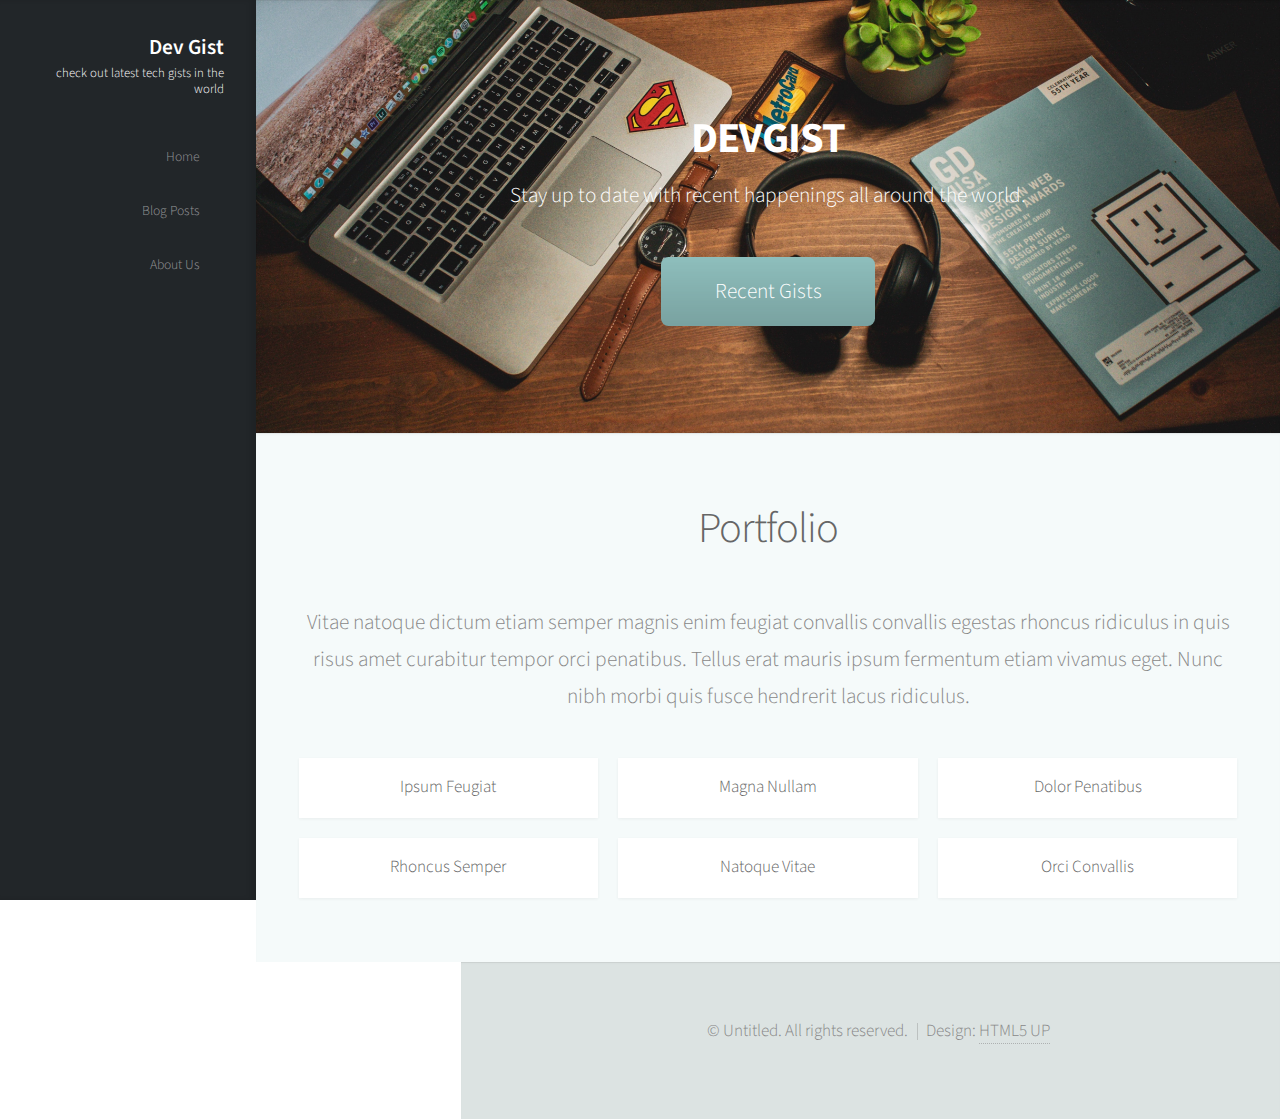
==== index.html @ a00fcd9b "images added" ====
<!DOCTYPE HTML>
<html>
	<head>
		<title>Prologue by HTML5 UP</title>
		<meta charset="utf-8" />
		<meta name="viewport" content="width=device-width, initial-scale=1, user-scalable=no" />
		<link rel="stylesheet" href="assets/css/main.css" />
	</head>
	<body class="is-preload">

		<!-- Header -->
			<div id="header">

				<div class="top">

					<!-- Logo -->
						<div id="logo">
							<!-- <span class="image avatar48"><img src="images/avatar.jpg" alt="" /></span> -->
							<h1 id="title">Dev Gist</h1>
							<p id="smallText">check out latest tech gists in the world</p>
						</div>

					<!-- Nav -->
						<nav id="nav">
							<ul>
								<li><a href="#top" id="top-link"><span class="icon solid fa-home">Home</span></a></li>
								<li><a href="#portfolio" id="portfolio-link"><span class="icon solid fa-envelope">Blog Posts</span></a></li>
								<li><a href="#footer" id="about-link"><span class="icon solid fa-user">About Us</span></a></li>
							</ul>
						</nav>

				</div>

				<div class="bottom">

					<!-- Social Icons -->
						<ul class="icons">
							<li><a href="#" class="icon brands fa-twitter"><span class="label">Twitter</span></a></li>
							<li><a href="#" class="icon brands fa-facebook-f"><span class="label">Facebook</span></a></li>
							<li><a href="#" class="icon brands fa-github"><span class="label">Github</span></a></li>
							<li><a href="#" class="icon brands fa-dribbble"><span class="label">Dribbble</span></a></li>
							<li><a href="#" class="icon solid fa-envelope"><span class="label">Email</span></a></li>
						</ul>

				</div>

			</div>
 
		<!-- Main -->
			<div id="main">

				<!-- Intro -->
					<section id="top" class="one dark cover">
						<div class="container">

							<header>
								<h2 class="alt"><strong>DEVGIST</strong></h2>
								<p>Stay up to date with recent happenings all around the world.</p>
							</header>

							<footer>
								<a href="#portfolio" class="button scrolly">Recent Gists</a>
							</footer>

						</div>
					</section>

				<!-- Portfolio -->
					<section id="portfolio" class="two">
						<div class="container">

							<header>
								<h2>Portfolio</h2>
							</header>

							<p>Vitae natoque dictum etiam semper magnis enim feugiat convallis convallis
							egestas rhoncus ridiculus in quis risus amet curabitur tempor orci penatibus.
							Tellus erat mauris ipsum fermentum etiam vivamus eget. Nunc nibh morbi quis
							fusce hendrerit lacus ridiculus.</p>

							<div class="row">
								<div class="col-4 col-12-mobile">
									<article class="item">
										<a href="#" class="image fit"><img src="images/pic02.jpg" alt="" /></a>
										<header>
											<h3>Ipsum Feugiat</h3>
										</header>
									</article>
									<article class="item">
										<a href="#" class="image fit"><img src="images/pic03.jpg" alt="" /></a>
										<header>
											<h3>Rhoncus Semper</h3>
										</header>
									</article>
								</div>
								<div class="col-4 col-12-mobile">
									<article class="item">
										<a href="#" class="image fit"><img src="images/pic04.jpg" alt="" /></a>
										<header>
											<h3>Magna Nullam</h3>
										</header>
									</article>
									<article class="item">
										<a href="#" class="image fit"><img src="images/pic05.jpg" alt="" /></a>
										<header>
											<h3>Natoque Vitae</h3>
										</header>
									</article>
								</div>
								<div class="col-4 col-12-mobile">
									<article class="item">
										<a href="#" class="image fit"><img src="images/pic06.jpg" alt="" /></a>
										<header>
											<h3>Dolor Penatibus</h3>
										</header>
									</article>
									<article class="item">
										<a href="#" class="image fit"><img src="images/pic07.jpg" alt="" /></a>
										<header>
											<h3>Orci Convallis</h3>
										</header>
									</article>
								</div>
							</div>

						</div>
					</section>

		<!-- Footer -->
			<div id="footer">

				<!-- Copyright -->
					<ul class="copyright">
						<li>&copy; Untitled. All rights reserved.</li><li>Design: <a href="http://html5up.net">HTML5 UP</a></li>
					</ul>

			</div>

		<!-- Scripts -->
			<script src="assets/js/jquery.min.js"></script>
			<script src="assets/js/jquery.scrolly.min.js"></script>
			<script src="assets/js/jquery.scrollex.min.js"></script>
			<script src="assets/js/browser.min.js"></script>
			<script src="assets/js/breakpoints.min.js"></script>
			<script src="assets/js/util.js"></script>
			<script src="assets/js/main.js"></script>

	</body>
</html>
---- assets/css/main.css ----
@import url("fontawesome-all.min.css");
@import url("https://fonts.googleapis.com/css?family=Source+Sans+Pro:300,300italic,400,600");

/*
	Prologue by HTML5 UP
	html5up.net | @ajlkn
	Free for personal and commercial use under the CCA 3.0 license (html5up.net/license)
*/

html, body, div, span, applet, object,
iframe, h1, h2, h3, h4, h5, h6, p, blockquote,
pre, a, abbr, acronym, address, big, cite,
code, del, dfn, em, img, ins, kbd, q, s, samp,
small, strike, strong, sub, sup, tt, var, b,
u, i, center, dl, dt, dd, ol, ul, li, fieldset,
form, label, legend, table, caption, tbody,
tfoot, thead, tr, th, td, article, aside,
canvas, details, embed, figure, figcaption,
footer, header, hgroup, menu, nav, output, ruby,
section, summary, time, mark, audio, video {
	margin: 0;
	padding: 0;
	border: 0;
	font-size: 100%;
	font: inherit;
	vertical-align: baseline;}

article, aside, details, figcaption, figure,
footer, header, hgroup, menu, nav, section {
	display: block;}

body {
	line-height: 1;
}

ol, ul {
	list-style: none;
}

blockquote, q {
	quotes: none;
}

	blockquote:before, blockquote:after, q:before, q:after {
		content: '';
		content: none;
	}

table {
	border-collapse: collapse;
	border-spacing: 0;
}

body {
	-webkit-text-size-adjust: none;
}

mark {
	background-color: transparent;
	color: inherit;
}

input::-moz-focus-inner {
	border: 0;
	padding: 0;
}

input, select, textarea {
	-moz-appearance: none;
	-webkit-appearance: none;
	-ms-appearance: none;
	appearance: none;
}

/* Basic */

	html {
		box-sizing: border-box;
	}

	*, *:before, *:after {
		box-sizing: inherit;
	}

	body {
		background: #fff;
		font-family: 'Source Sans Pro', sans-serif;
		font-size: 19pt;
		font-weight: 300;
		line-height: 1.75em;
		color: #888;
	}

		body.is-preload *, body.is-preload *:before, body.is-preload *:after {
			-moz-animation: none !important;
			-webkit-animation: none !important;
			-ms-animation: none !important;
			animation: none !important;
			-moz-transition: none !important;
			-webkit-transition: none !important;
			-ms-transition: none !important;
			transition: none !important;
		}

	input, textarea, select {
		font-family: 'Source Sans Pro', sans-serif;
		font-size: 19pt;
		font-weight: 300;
		line-height: 1.75em;
		color: #888;
	}

	h1, h2, h3, h4, h5, h6 {
		font-weight: 300;
		color: #666;
		line-height: 1.5em;
	}

	h1 a, h2 a, h3 a, h4 a, h5 a, h6 a {
		color: inherit;
		text-decoration: none;
	}

		h1 a strong, h2 a strong, h3 a strong, h4 a strong, h5 a strong, h6 a strong {
			color: #333;
		}

	h2 {
		font-size: 2em;
		letter-spacing: -1px;
	}

		h2.alt {
			color: #888;
		}

			h2.alt strong {
				color: #666;
				font-weight: bold;
			}

	h3 {
		font-size: 1.5em;
	}

	header {
		margin: 0 0 2em 0;
	}

		header > p {
			margin: 0.3em 0 0 0;
			color: #fff;
		}

	footer {
		margin: 2em 0 0 0;
	}

	strong, b {
		font-weight: 300;
		color: #666;
	}

	em, i {
		font-style: italic;
	}

	a {
		text-decoration: none;
		color: inherit;
		border-bottom: dotted 1px rgba(128, 128, 128, 0.5);
		-moz-transition: color 0.35s ease-in-out, border-bottom-color 0.35s ease-in-out;
		-webkit-transition: color 0.35s ease-in-out, border-bottom-color 0.35s ease-in-out;
		-ms-transition: color 0.35s ease-in-out, border-bottom-color 0.35s ease-in-out;
		transition: color 0.35s ease-in-out, border-bottom-color 0.35s ease-in-out;
		outline: 0;
	}

		a:hover {
			color: #E27689;
			border-bottom-color: rgba(255, 255, 255, 0);
		}

	sub {
		position: relative;
		top: 0.5em;
		font-size: 0.8em;
	}

	sup {
		position: relative;
		top: -0.5em;
		font-size: 0.8em;
	}

	hr {
		border: 0;
		border-top: solid 1px #ddd;
	}

	blockquote {
		border-left: solid 0.5em #ddd;
		padding: 1em 0 1em 2em;
		font-style: italic;
	}

	p, ul, ol, dl, table {
		margin-bottom: 2em;
	}

	br.clear {
		clear: both;
	}

/* Container */

	.container {
		margin: 0 auto;
		max-width: 100%;
		width: 1400px;
	}

		@media screen and (min-width: 961px) and (max-width: 1880px) {

			.container {
				width: 1200px;
			}

		}

		@media screen and (min-width: 961px) and (max-width: 1620px) {

			.container {
				width: 960px;
			}

		}

		@media screen and (min-width: 961px) and (max-width: 1320px) {

			.container {
				width: 100%;
			}

		}

		@media screen and (max-width: 960px) {

			.container {
				width: 100%;
			}

		}

		@media screen and (max-width: 736px) {

			.container {
				width: 100%;
			}

		}

/* Row */

	.row {
		display: flex;
		flex-wrap: wrap;
		box-sizing: border-box;
		align-items: stretch;
	}

		.row > * {
			box-sizing: border-box;
		}

		.row.gtr-uniform > * > :last-child {
			margin-bottom: 0;
		}

		.row.aln-left {
			justify-content: flex-start;
		}

		.row.aln-center {
			justify-content: center;
		}

		.row.aln-right {
			justify-content: flex-end;
		}

		.row.aln-top {
			align-items: flex-start;
		}

		.row.aln-middle {
			align-items: center;
		}

		.row.aln-bottom {
			align-items: flex-end;
		}

		.row > .imp {
			order: -1;
		}

		.row > .col-1 {
			width: 8.33333%;
		}

		.row > .off-1 {
			margin-left: 8.33333%;
		}

		.row > .col-2 {
			width: 16.66667%;
		}

		.row > .off-2 {
			margin-left: 16.66667%;
		}

		.row > .col-3 {
			width: 25%;
		}

		.row > .off-3 {
			margin-left: 25%;
		}

		.row > .col-4 {
			width: 33.33333%;
		}

		.row > .off-4 {
			margin-left: 33.33333%;
		}

		.row > .col-5 {
			width: 41.66667%;
		}

		.row > .off-5 {
			margin-left: 41.66667%;
		}

		.row > .col-6 {
			width: 50%;
		}

		.row > .off-6 {
			margin-left: 50%;
		}

		.row > .col-7 {
			width: 58.33333%;
		}

		.row > .off-7 {
			margin-left: 58.33333%;
		}

		.row > .col-8 {
			width: 66.66667%;
		}

		.row > .off-8 {
			margin-left: 66.66667%;
		}

		.row > .col-9 {
			width: 75%;
		}

		.row > .off-9 {
			margin-left: 75%;
		}

		.row > .col-10 {
			width: 83.33333%;
		}

		.row > .off-10 {
			margin-left: 83.33333%;
		}

		.row > .col-11 {
			width: 91.66667%;
		}

		.row > .off-11 {
			margin-left: 91.66667%;
		}

		.row > .col-12 {
			width: 100%;
		}

		.row > .off-12 {
			margin-left: 100%;
		}

		.row.gtr-0 {
			margin-top: 0px;
			margin-left: 0px;
		}

			.row.gtr-0 > * {
				padding: 0px 0 0 0px;
			}

			.row.gtr-0.gtr-uniform {
				margin-top: 0px;
			}

				.row.gtr-0.gtr-uniform > * {
					padding-top: 0px;
				}

		.row.gtr-25 {
			margin-top: -10px;
			margin-left: -10px;
		}

			.row.gtr-25 > * {
				padding: 10px 0 0 10px;
			}

			.row.gtr-25.gtr-uniform {
				margin-top: -10px;
			}

				.row.gtr-25.gtr-uniform > * {
					padding-top: 10px;
				}

		.row.gtr-50 {
			margin-top: -20px;
			margin-left: -20px;
		}

			.row.gtr-50 > * {
				padding: 20px 0 0 20px;
			}

			.row.gtr-50.gtr-uniform {
				margin-top: -20px;
			}

				.row.gtr-50.gtr-uniform > * {
					padding-top: 20px;
				}

		.row {
			margin-top: -40px;
			margin-left: -40px;
		}

			.row > * {
				padding: 40px 0 0 40px;
			}

			.row.gtr-uniform {
				margin-top: -40px;
			}

				.row.gtr-uniform > * {
					padding-top: 40px;
				}

		.row.gtr-150 {
			margin-top: -60px;
			margin-left: -60px;
		}

			.row.gtr-150 > * {
				padding: 60px 0 0 60px;
			}

			.row.gtr-150.gtr-uniform {
				margin-top: -60px;
			}

				.row.gtr-150.gtr-uniform > * {
					padding-top: 60px;
				}

		.row.gtr-200 {
			margin-top: -80px;
			margin-left: -80px;
		}

			.row.gtr-200 > * {
				padding: 80px 0 0 80px;
			}

			.row.gtr-200.gtr-uniform {
				margin-top: -80px;
			}

				.row.gtr-200.gtr-uniform > * {
					padding-top: 80px;
				}

		@media screen and (min-width: 961px) and (max-width: 1880px) {

			.row {
				display: flex;
				flex-wrap: wrap;
				box-sizing: border-box;
				align-items: stretch;
			}

				.row > * {
					box-sizing: border-box;
				}

				.row.gtr-uniform > * > :last-child {
					margin-bottom: 0;
				}

				.row.aln-left {
					justify-content: flex-start;
				}

				.row.aln-center {
					justify-content: center;
				}

				.row.aln-right {
					justify-content: flex-end;
				}

				.row.aln-top {
					align-items: flex-start;
				}

				.row.aln-middle {
					align-items: center;
				}

				.row.aln-bottom {
					align-items: flex-end;
				}

				.row > .imp-wide {
					order: -1;
				}

				.row > .col-1-wide {
					width: 8.33333%;
				}

				.row > .off-1-wide {
					margin-left: 8.33333%;
				}

				.row > .col-2-wide {
					width: 16.66667%;
				}

				.row > .off-2-wide {
					margin-left: 16.66667%;
				}

				.row > .col-3-wide {
					width: 25%;
				}

				.row > .off-3-wide {
					margin-left: 25%;
				}

				.row > .col-4-wide {
					width: 33.33333%;
				}

				.row > .off-4-wide {
					margin-left: 33.33333%;
				}

				.row > .col-5-wide {
					width: 41.66667%;
				}

				.row > .off-5-wide {
					margin-left: 41.66667%;
				}

				.row > .col-6-wide {
					width: 50%;
				}

				.row > .off-6-wide {
					margin-left: 50%;
				}

				.row > .col-7-wide {
					width: 58.33333%;
				}

				.row > .off-7-wide {
					margin-left: 58.33333%;
				}

				.row > .col-8-wide {
					width: 66.66667%;
				}

				.row > .off-8-wide {
					margin-left: 66.66667%;
				}

				.row > .col-9-wide {
					width: 75%;
				}

				.row > .off-9-wide {
					margin-left: 75%;
				}

				.row > .col-10-wide {
					width: 83.33333%;
				}

				.row > .off-10-wide {
					margin-left: 83.33333%;
				}

				.row > .col-11-wide {
					width: 91.66667%;
				}

				.row > .off-11-wide {
					margin-left: 91.66667%;
				}

				.row > .col-12-wide {
					width: 100%;
				}

				.row > .off-12-wide {
					margin-left: 100%;
				}

				.row.gtr-0 {
					margin-top: 0px;
					margin-left: 0px;
				}

					.row.gtr-0 > * {
						padding: 0px 0 0 0px;
					}

					.row.gtr-0.gtr-uniform {
						margin-top: 0px;
					}

						.row.gtr-0.gtr-uniform > * {
							padding-top: 0px;
						}

				.row.gtr-25 {
					margin-top: -10px;
					margin-left: -10px;
				}

					.row.gtr-25 > * {
						padding: 10px 0 0 10px;
					}

					.row.gtr-25.gtr-uniform {
						margin-top: -10px;
					}

						.row.gtr-25.gtr-uniform > * {
							padding-top: 10px;
						}

				.row.gtr-50 {
					margin-top: -20px;
					margin-left: -20px;
				}

					.row.gtr-50 > * {
						padding: 20px 0 0 20px;
					}

					.row.gtr-50.gtr-uniform {
						margin-top: -20px;
					}

						.row.gtr-50.gtr-uniform > * {
							padding-top: 20px;
						}

				.row {
					margin-top: -40px;
					margin-left: -40px;
				}

					.row > * {
						padding: 40px 0 0 40px;
					}

					.row.gtr-uniform {
						margin-top: -40px;
					}

						.row.gtr-uniform > * {
							padding-top: 40px;
						}

				.row.gtr-150 {
					margin-top: -60px;
					margin-left: -60px;
				}

					.row.gtr-150 > * {
						padding: 60px 0 0 60px;
					}

					.row.gtr-150.gtr-uniform {
						margin-top: -60px;
					}

						.row.gtr-150.gtr-uniform > * {
							padding-top: 60px;
						}

				.row.gtr-200 {
					margin-top: -80px;
					margin-left: -80px;
				}

					.row.gtr-200 > * {
						padding: 80px 0 0 80px;
					}

					.row.gtr-200.gtr-uniform {
						margin-top: -80px;
					}

						.row.gtr-200.gtr-uniform > * {
							padding-top: 80px;
						}

		}

		@media screen and (min-width: 961px) and (max-width: 1620px) {

			.row {
				display: flex;
				flex-wrap: wrap;
				box-sizing: border-box;
				align-items: stretch;
			}

				.row > * {
					box-sizing: border-box;
				}

				.row.gtr-uniform > * > :last-child {
					margin-bottom: 0;
				}

				.row.aln-left {
					justify-content: flex-start;
				}

				.row.aln-center {
					justify-content: center;
				}

				.row.aln-right {
					justify-content: flex-end;
				}

				.row.aln-top {
					align-items: flex-start;
				}

				.row.aln-middle {
					align-items: center;
				}

				.row.aln-bottom {
					align-items: flex-end;
				}

				.row > .imp-normal {
					order: -1;
				}

				.row > .col-1-normal {
					width: 8.33333%;
				}

				.row > .off-1-normal {
					margin-left: 8.33333%;
				}

				.row > .col-2-normal {
					width: 16.66667%;
				}

				.row > .off-2-normal {
					margin-left: 16.66667%;
				}

				.row > .col-3-normal {
					width: 25%;
				}

				.row > .off-3-normal {
					margin-left: 25%;
				}

				.row > .col-4-normal {
					width: 33.33333%;
				}

				.row > .off-4-normal {
					margin-left: 33.33333%;
				}

				.row > .col-5-normal {
					width: 41.66667%;
				}

				.row > .off-5-normal {
					margin-left: 41.66667%;
				}

				.row > .col-6-normal {
					width: 50%;
				}

				.row > .off-6-normal {
					margin-left: 50%;
				}

				.row > .col-7-normal {
					width: 58.33333%;
				}

				.row > .off-7-normal {
					margin-left: 58.33333%;
				}

				.row > .col-8-normal {
					width: 66.66667%;
				}

				.row > .off-8-normal {
					margin-left: 66.66667%;
				}

				.row > .col-9-normal {
					width: 75%;
				}

				.row > .off-9-normal {
					margin-left: 75%;
				}

				.row > .col-10-normal {
					width: 83.33333%;
				}

				.row > .off-10-normal {
					margin-left: 83.33333%;
				}

				.row > .col-11-normal {
					width: 91.66667%;
				}

				.row > .off-11-normal {
					margin-left: 91.66667%;
				}

				.row > .col-12-normal {
					width: 100%;
				}

				.row > .off-12-normal {
					margin-left: 100%;
				}

				.row.gtr-0 {
					margin-top: 0px;
					margin-left: 0px;
				}

					.row.gtr-0 > * {
						padding: 0px 0 0 0px;
					}

					.row.gtr-0.gtr-uniform {
						margin-top: 0px;
					}

						.row.gtr-0.gtr-uniform > * {
							padding-top: 0px;
						}

				.row.gtr-25 {
					margin-top: -10px;
					margin-left: -10px;
				}

					.row.gtr-25 > * {
						padding: 10px 0 0 10px;
					}

					.row.gtr-25.gtr-uniform {
						margin-top: -10px;
					}

						.row.gtr-25.gtr-uniform > * {
							padding-top: 10px;
						}

				.row.gtr-50 {
					margin-top: -20px;
					margin-left: -20px;
				}

					.row.gtr-50 > * {
						padding: 20px 0 0 20px;
					}

					.row.gtr-50.gtr-uniform {
						margin-top: -20px;
					}

						.row.gtr-50.gtr-uniform > * {
							padding-top: 20px;
						}

				.row {
					margin-top: -40px;
					margin-left: -40px;
				}

					.row > * {
						padding: 40px 0 0 40px;
					}

					.row.gtr-uniform {
						margin-top: -40px;
					}

						.row.gtr-uniform > * {
							padding-top: 40px;
						}

				.row.gtr-150 {
					margin-top: -60px;
					margin-left: -60px;
				}

					.row.gtr-150 > * {
						padding: 60px 0 0 60px;
					}

					.row.gtr-150.gtr-uniform {
						margin-top: -60px;
					}

						.row.gtr-150.gtr-uniform > * {
							padding-top: 60px;
						}

				.row.gtr-200 {
					margin-top: -80px;
					margin-left: -80px;
				}

					.row.gtr-200 > * {
						padding: 80px 0 0 80px;
					}

					.row.gtr-200.gtr-uniform {
						margin-top: -80px;
					}

						.row.gtr-200.gtr-uniform > * {
							padding-top: 80px;
						}

		}

		@media screen and (min-width: 961px) and (max-width: 1320px) {

			.row {
				display: flex;
				flex-wrap: wrap;
				box-sizing: border-box;
				align-items: stretch;
			}

				.row > * {
					box-sizing: border-box;
				}

				.row.gtr-uniform > * > :last-child {
					margin-bottom: 0;
				}

				.row.aln-left {
					justify-content: flex-start;
				}

				.row.aln-center {
					justify-content: center;
				}

				.row.aln-right {
					justify-content: flex-end;
				}

				.row.aln-top {
					align-items: flex-start;
				}

				.row.aln-middle {
					align-items: center;
				}

				.row.aln-bottom {
					align-items: flex-end;
				}

				.row > .imp-narrow {
					order: -1;
				}

				.row > .col-1-narrow {
					width: 8.33333%;
				}

				.row > .off-1-narrow {
					margin-left: 8.33333%;
				}

				.row > .col-2-narrow {
					width: 16.66667%;
				}

				.row > .off-2-narrow {
					margin-left: 16.66667%;
				}

				.row > .col-3-narrow {
					width: 25%;
				}

				.row > .off-3-narrow {
					margin-left: 25%;
				}

				.row > .col-4-narrow {
					width: 33.33333%;
				}

				.row > .off-4-narrow {
					margin-left: 33.33333%;
				}

				.row > .col-5-narrow {
					width: 41.66667%;
				}

				.row > .off-5-narrow {
					margin-left: 41.66667%;
				}

				.row > .col-6-narrow {
					width: 50%;
				}

				.row > .off-6-narrow {
					margin-left: 50%;
				}

				.row > .col-7-narrow {
					width: 58.33333%;
				}

				.row > .off-7-narrow {
					margin-left: 58.33333%;
				}

				.row > .col-8-narrow {
					width: 66.66667%;
				}

				.row > .off-8-narrow {
					margin-left: 66.66667%;
				}

				.row > .col-9-narrow {
					width: 75%;
				}

				.row > .off-9-narrow {
					margin-left: 75%;
				}

				.row > .col-10-narrow {
					width: 83.33333%;
				}

				.row > .off-10-narrow {
					margin-left: 83.33333%;
				}

				.row > .col-11-narrow {
					width: 91.66667%;
				}

				.row > .off-11-narrow {
					margin-left: 91.66667%;
				}

				.row > .col-12-narrow {
					width: 100%;
				}

				.row > .off-12-narrow {
					margin-left: 100%;
				}

				.row.gtr-0 {
					margin-top: 0px;
					margin-left: 0px;
				}

					.row.gtr-0 > * {
						padding: 0px 0 0 0px;
					}

					.row.gtr-0.gtr-uniform {
						margin-top: 0px;
					}

						.row.gtr-0.gtr-uniform > * {
							padding-top: 0px;
						}

				.row.gtr-25 {
					margin-top: -5px;
					margin-left: -5px;
				}

					.row.gtr-25 > * {
						padding: 5px 0 0 5px;
					}

					.row.gtr-25.gtr-uniform {
						margin-top: -5px;
					}

						.row.gtr-25.gtr-uniform > * {
							padding-top: 5px;
						}

				.row.gtr-50 {
					margin-top: -10px;
					margin-left: -10px;
				}

					.row.gtr-50 > * {
						padding: 10px 0 0 10px;
					}

					.row.gtr-50.gtr-uniform {
						margin-top: -10px;
					}

						.row.gtr-50.gtr-uniform > * {
							padding-top: 10px;
						}

				.row {
					margin-top: -20px;
					margin-left: -20px;
				}

					.row > * {
						padding: 20px 0 0 20px;
					}

					.row.gtr-uniform {
						margin-top: -20px;
					}

						.row.gtr-uniform > * {
							padding-top: 20px;
						}

				.row.gtr-150 {
					margin-top: -30px;
					margin-left: -30px;
				}

					.row.gtr-150 > * {
						padding: 30px 0 0 30px;
					}

					.row.gtr-150.gtr-uniform {
						margin-top: -30px;
					}

						.row.gtr-150.gtr-uniform > * {
							padding-top: 30px;
						}

				.row.gtr-200 {
					margin-top: -40px;
					margin-left: -40px;
				}

					.row.gtr-200 > * {
						padding: 40px 0 0 40px;
					}

					.row.gtr-200.gtr-uniform {
						margin-top: -40px;
					}

						.row.gtr-200.gtr-uniform > * {
							padding-top: 40px;
						}

		}

		@media screen and (max-width: 960px) {

			.row {
				display: flex;
				flex-wrap: wrap;
				box-sizing: border-box;
				align-items: stretch;
			}

				.row > * {
					box-sizing: border-box;
				}

				.row.gtr-uniform > * > :last-child {
					margin-bottom: 0;
				}

				.row.aln-left {
					justify-content: flex-start;
				}

				.row.aln-center {
					justify-content: center;
				}

				.row.aln-right {
					justify-content: flex-end;
				}

				.row.aln-top {
					align-items: flex-start;
				}

				.row.aln-middle {
					align-items: center;
				}

				.row.aln-bottom {
					align-items: flex-end;
				}

				.row > .imp-narrower {
					order: -1;
				}

				.row > .col-1-narrower {
					width: 8.33333%;
				}

				.row > .off-1-narrower {
					margin-left: 8.33333%;
				}

				.row > .col-2-narrower {
					width: 16.66667%;
				}

				.row > .off-2-narrower {
					margin-left: 16.66667%;
				}

				.row > .col-3-narrower {
					width: 25%;
				}

				.row > .off-3-narrower {
					margin-left: 25%;
				}

				.row > .col-4-narrower {
					width: 33.33333%;
				}

				.row > .off-4-narrower {
					margin-left: 33.33333%;
				}

				.row > .col-5-narrower {
					width: 41.66667%;
				}

				.row > .off-5-narrower {
					margin-left: 41.66667%;
				}

				.row > .col-6-narrower {
					width: 50%;
				}

				.row > .off-6-narrower {
					margin-left: 50%;
				}

				.row > .col-7-narrower {
					width: 58.33333%;
				}

				.row > .off-7-narrower {
					margin-left: 58.33333%;
				}

				.row > .col-8-narrower {
					width: 66.66667%;
				}

				.row > .off-8-narrower {
					margin-left: 66.66667%;
				}

				.row > .col-9-narrower {
					width: 75%;
				}

				.row > .off-9-narrower {
					margin-left: 75%;
				}

				.row > .col-10-narrower {
					width: 83.33333%;
				}

				.row > .off-10-narrower {
					margin-left: 83.33333%;
				}

				.row > .col-11-narrower {
					width: 91.66667%;
				}

				.row > .off-11-narrower {
					margin-left: 91.66667%;
				}

				.row > .col-12-narrower {
					width: 100%;
				}

				.row > .off-12-narrower {
					margin-left: 100%;
				}

				.row.gtr-0 {
					margin-top: 0px;
					margin-left: 0px;
				}

					.row.gtr-0 > * {
						padding: 0px 0 0 0px;
					}

					.row.gtr-0.gtr-uniform {
						margin-top: 0px;
					}

						.row.gtr-0.gtr-uniform > * {
							padding-top: 0px;
						}

				.row.gtr-25 {
					margin-top: -5px;
					margin-left: -5px;
				}

					.row.gtr-25 > * {
						padding: 5px 0 0 5px;
					}

					.row.gtr-25.gtr-uniform {
						margin-top: -5px;
					}

						.row.gtr-25.gtr-uniform > * {
							padding-top: 5px;
						}

				.row.gtr-50 {
					margin-top: -10px;
					margin-left: -10px;
				}

					.row.gtr-50 > * {
						padding: 10px 0 0 10px;
					}

					.row.gtr-50.gtr-uniform {
						margin-top: -10px;
					}

						.row.gtr-50.gtr-uniform > * {
							padding-top: 10px;
						}

				.row {
					margin-top: -20px;
					margin-left: -20px;
				}

					.row > * {
						padding: 20px 0 0 20px;
					}

					.row.gtr-uniform {
						margin-top: -20px;
					}

						.row.gtr-uniform > * {
							padding-top: 20px;
						}

				.row.gtr-150 {
					margin-top: -30px;
					margin-left: -30px;
				}

					.row.gtr-150 > * {
						padding: 30px 0 0 30px;
					}

					.row.gtr-150.gtr-uniform {
						margin-top: -30px;
					}

						.row.gtr-150.gtr-uniform > * {
							padding-top: 30px;
						}

				.row.gtr-200 {
					margin-top: -40px;
					margin-left: -40px;
				}

					.row.gtr-200 > * {
						padding: 40px 0 0 40px;
					}

					.row.gtr-200.gtr-uniform {
						margin-top: -40px;
					}

						.row.gtr-200.gtr-uniform > * {
							padding-top: 40px;
						}

		}

		@media screen and (max-width: 736px) {

			.row {
				display: flex;
				flex-wrap: wrap;
				box-sizing: border-box;
				align-items: stretch;
			}

				.row > * {
					box-sizing: border-box;
				}

				.row.gtr-uniform > * > :last-child {
					margin-bottom: 0;
				}

				.row.aln-left {
					justify-content: flex-start;
				}

				.row.aln-center {
					justify-content: center;
				}

				.row.aln-right {
					justify-content: flex-end;
				}

				.row.aln-top {
					align-items: flex-start;
				}

				.row.aln-middle {
					align-items: center;
				}

				.row.aln-bottom {
					align-items: flex-end;
				}

				.row > .imp-mobile {
					order: -1;
				}

				.row > .col-1-mobile {
					width: 8.33333%;
				}

				.row > .off-1-mobile {
					margin-left: 8.33333%;
				}

				.row > .col-2-mobile {
					width: 16.66667%;
				}

				.row > .off-2-mobile {
					margin-left: 16.66667%;
				}

				.row > .col-3-mobile {
					width: 25%;
				}

				.row > .off-3-mobile {
					margin-left: 25%;
				}

				.row > .col-4-mobile {
					width: 33.33333%;
				}

				.row > .off-4-mobile {
					margin-left: 33.33333%;
				}

				.row > .col-5-mobile {
					width: 41.66667%;
				}

				.row > .off-5-mobile {
					margin-left: 41.66667%;
				}

				.row > .col-6-mobile {
					width: 50%;
				}

				.row > .off-6-mobile {
					margin-left: 50%;
				}

				.row > .col-7-mobile {
					width: 58.33333%;
				}

				.row > .off-7-mobile {
					margin-left: 58.33333%;
				}

				.row > .col-8-mobile {
					width: 66.66667%;
				}

				.row > .off-8-mobile {
					margin-left: 66.66667%;
				}

				.row > .col-9-mobile {
					width: 75%;
				}

				.row > .off-9-mobile {
					margin-left: 75%;
				}

				.row > .col-10-mobile {
					width: 83.33333%;
				}

				.row > .off-10-mobile {
					margin-left: 83.33333%;
				}

				.row > .col-11-mobile {
					width: 91.66667%;
				}

				.row > .off-11-mobile {
					margin-left: 91.66667%;
				}

				.row > .col-12-mobile {
					width: 100%;
				}

				.row > .off-12-mobile {
					margin-left: 100%;
				}

				.row.gtr-0 {
					margin-top: 0px;
					margin-left: 0px;
				}

					.row.gtr-0 > * {
						padding: 0px 0 0 0px;
					}

					.row.gtr-0.gtr-uniform {
						margin-top: 0px;
					}

						.row.gtr-0.gtr-uniform > * {
							padding-top: 0px;
						}

				.row.gtr-25 {
					margin-top: -5px;
					margin-left: -5px;
				}

					.row.gtr-25 > * {
						padding: 5px 0 0 5px;
					}

					.row.gtr-25.gtr-uniform {
						margin-top: -5px;
					}

						.row.gtr-25.gtr-uniform > * {
							padding-top: 5px;
						}

				.row.gtr-50 {
					margin-top: -10px;
					margin-left: -10px;
				}

					.row.gtr-50 > * {
						padding: 10px 0 0 10px;
					}

					.row.gtr-50.gtr-uniform {
						margin-top: -10px;
					}

						.row.gtr-50.gtr-uniform > * {
							padding-top: 10px;
						}

				.row {
					margin-top: -20px;
					margin-left: -20px;
				}

					.row > * {
						padding: 20px 0 0 20px;
					}

					.row.gtr-uniform {
						margin-top: -20px;
					}

						.row.gtr-uniform > * {
							padding-top: 20px;
						}

				.row.gtr-150 {
					margin-top: -30px;
					margin-left: -30px;
				}

					.row.gtr-150 > * {
						padding: 30px 0 0 30px;
					}

					.row.gtr-150.gtr-uniform {
						margin-top: -30px;
					}

						.row.gtr-150.gtr-uniform > * {
							padding-top: 30px;
						}

				.row.gtr-200 {
					margin-top: -40px;
					margin-left: -40px;
				}

					.row.gtr-200 > * {
						padding: 40px 0 0 40px;
					}

					.row.gtr-200.gtr-uniform {
						margin-top: -40px;
					}

						.row.gtr-200.gtr-uniform > * {
							padding-top: 40px;
						}

		}

/* Sections/Article */

	section, article {
		margin-bottom: 3em;
	}

		section > :last-child,
		section > .container, section:last-child, article > :last-child,
		article > .container, article:last-child {
			margin-bottom: 0;
		}

		.row > section, .row > article {
			margin-bottom: 0;
		}

/* Image */

	.image {
		display: inline-block;
		border: 0;
	}

		.image img {
			display: block;
			width: 100%;
		}

		.image.avatar48 {
			width: 48px;
			height: 48px;
			background: #f00;
		}

			.image.avatar48 img {
				width: 48px;
				height: 48px;
			}

		.image.fit {
			display: block;
			width: 100%;
		}

		.image.featured {
			display: block;
			width: 100%;
			margin: 0 0 2em 0;
		}

		.image.left {
			float: left;
			margin: 0 2em 2em 0;
		}

		.image.centered {
			display: block;
			margin: 0 0 2em 0;
		}

			.image.centered img {
				margin: 0 auto;
				width: auto;
			}

/* List */

	ul {
		list-style: disc;
		padding-left: 1em;
	}

		ul li {
			padding-left: 0.5em;
		}

	ol {
		list-style: decimal;
		padding-left: 1.25em;
	}

		ol li {
			padding-left: 0.25em;
		}

/* Icons */

	ul.icons {
		cursor: default;
		list-style: none;
		padding-left: 0;
	}

		ul.icons li {
			display: inline-block;
			padding-left: 0;
		}

		ul.icons a {
			display: inline-block;
			width: 2em;
			height: 2em;
			line-height: 2em;
			text-align: center;
			border: 0;
		}

/* Form */

	form label {
		display: block;
		text-align: left;
		margin-bottom: 0.5em;
	}

	form input[type="text"],
	form input[type="email"],
	form input[type="password"],
	form select,
	form textarea {
		position: relative;
		-webkit-appearance: none;
		display: block;
		border: 0;
		outline: 0;
		background: #fff;
		background: rgba(255, 255, 255, 0.75);
		width: 100%;
		border-radius: 0.35em;
		padding: 0.75em 1em 0.75em 1em;
		box-shadow: inset 0 0.1em 0.1em 0 rgba(0, 0, 0, 0.05);
		border: solid 1px rgba(0, 0, 0, 0.15);
		-moz-transition: all 0.35s ease-in-out;
		-webkit-transition: all 0.35s ease-in-out;
		-ms-transition: all 0.35s ease-in-out;
		transition: all 0.35s ease-in-out;
	}

		form input[type="text"]:focus,
		form input[type="email"]:focus,
		form input[type="password"]:focus,
		form select:focus,
		form textarea:focus {
			box-shadow: 0 0 2px 1px #8ebebc;
			background: #fff;
		}

	form input[type="text"],
	form input[type="email"],
	form input[type="password"],
	form select {
		line-height: 1.25em;
	}

	form textarea {
		min-height: 14em;
	}

	form ::-webkit-input-placeholder {
		color: #555 !important;
	}

	form :-moz-placeholder {
		color: #555 !important;
	}

	form ::-moz-placeholder {
		color: #555 !important;
	}

	form :-ms-input-placeholder {
		color: #555 !important;
	}

	form ::-moz-focus-inner {
		border: 0;
	}

/* Table */

	table {
		width: 100%;
		text-align: left;
	}

		table tbody tr:nth-child(2n+2) {
			background: #f4f4f4;
		}

		table td {
			padding: 0.5em 1em 0.5em 1em;
		}

		table th {
			text-align: left;
			padding: 0.5em 1em 0.5em 1em;
			color: #fff;
			background: #222729 url("images/overlay.png");
		}

		table thead {
			background: #444;
			color: #fff;
		}

		table tfoot {
			background: #eee;
		}

/* Button */

	input[type="button"],
	input[type="submit"],
	input[type="reset"],
	button,
	.button {
		position: relative;
		display: inline-block;
		border-radius: 0.35em;
		color: #fff !important;
		text-decoration: none;
		padding: 0.75em 2.5em 0.75em 2.5em;
		background-color: #8ebebc;
		border: 0;
		cursor: pointer;
		background-image: -moz-linear-gradient(top, rgba(0, 0, 0, 0), rgba(0, 0, 0, 0.15)), url("images/overlay.png");
		background-image: -webkit-linear-gradient(top, rgba(0, 0, 0, 0), rgba(0, 0, 0, 0.15)), url("images/overlay.png");
		background-image: -ms-linear-gradient(top, rgba(0, 0, 0, 0), rgba(0, 0, 0, 0.15)), url("images/overlay.png");
		background-image: linear-gradient(top, rgba(0, 0, 0, 0), rgba(0, 0, 0, 0.15)), url("images/overlay.png");
		-moz-transition: background-color 0.35s ease-in-out;
		-webkit-transition: background-color 0.35s ease-in-out;
		-ms-transition: background-color 0.35s ease-in-out;
		transition: background-color 0.35s ease-in-out;
	}

		input[type="button"]:hover,
		input[type="submit"]:hover,
		input[type="reset"]:hover,
		button:hover,
		.button:hover {
			background-color: #9ececc;
		}

		input[type="button"]:active,
		input[type="submit"]:active,
		input[type="reset"]:active,
		button:active,
		.button:active {
			background-color: #7eaeac;
		}

/* Item */

	.item {
		box-shadow: 0 0.05em 0.15em 0 rgba(0, 0, 0, 0.05);
		margin-bottom: 40px;
	}

		.item header {
			background: #fff;
			margin: 0;
			padding: 1em 0 1em 0;
			font-size: 0.8em;
		}

			.item header h3 {
				font-size: 1em;
			}

/* Icons */

	.icon {
		text-decoration: none;
		text-decoration: none;
	}

		.icon:before {
			-moz-osx-font-smoothing: grayscale;
			-webkit-font-smoothing: antialiased;
			display: inline-block;
			font-style: normal;
			font-variant: normal;
			text-rendering: auto;
			line-height: 1;
			text-transform: none !important;
			font-family: 'Font Awesome 5 Free';
			font-weight: 400;
		}

		.icon:before {
			line-height: inherit;
		}

		.icon > .label {
			display: none;
		}

		.icon.solid:before {
			font-weight: 900;
		}

		.icon.brands:before {
			font-family: 'Font Awesome 5 Brands';
		}

/* Header */

	#header {
		display: -moz-flex;
		display: -webkit-flex;
		display: -ms-flex;
		display: flex;
		-moz-flex-direction: column;
		-webkit-flex-direction: column;
		-ms-flex-direction: column;
		flex-direction: column;
		-moz-justify-content: space-between;
		-webkit-justify-content: space-between;
		-ms-justify-content: space-between;
		justify-content: space-between;
		background: #222629 url("images/overlay.png");
		box-shadow: inset -0.25em 0 0.25em 0 rgba(0, 0, 0, 0.1);
		color: #fff;
		height: 100%;
		left: 0;
		overflow-y: auto;
		position: fixed;
		text-align: right;
		top: 0;
		width: 375px;
	}

		#header .top {
			-moz-flex-grow: 1;
			-webkit-flex-grow: 1;
			-ms-flex-grow: 1;
			flex-grow: 1;
		}

		#header .bottom {
			-moz-flex-shrink: 0;
			-webkit-flex-shrink: 0;
			-ms-flex-shrink: 0;
			flex-shrink: 0;
			padding: 1.5em 0 0.75em 0;
		}

			#header .bottom > :last-child {
				margin-bottom: 0;
			}

		#header .icons {
			font-size: 0.8em;
			text-align: center;
		}

			#header .icons a {
				color: #41484c;
				-moz-transition: color 0.35s ease-in-out;
				-webkit-transition: color 0.35s ease-in-out;
				-ms-transition: color 0.35s ease-in-out;
				transition: color 0.35s ease-in-out;
			}

				#header .icons a:hover {
					color: #fff;
				}

	#logo {
		position: relative;
		margin: 1.75em 1.5em 1.5em 1.5em;
		min-height: 48px;
		cursor: default;
	}

		#logo h1 {
			position: relative;
			color: #fff;
			font-weight: 600;
			font-size: 1em;
			line-height: 1em;
		}

		#logo p {
			position: relative;
			display: block;
			font-size: 0.6em;
			color: rgba(255, 255, 255, 0.5);
			line-height: 1.25em;
			margin: 0.5em 0 0 0;
		}

		#logo .image {
			position: absolute;
			left: 0;
			top: 0;
		}

	#nav ul {
		list-style: none;
		padding-left: 0;
		margin-bottom: 0;
	}

		#nav ul li {
			padding-left: 0;
		}

			#nav ul li a {
				display: block;
				padding: 0.5em 1.5em 0.5em 1.5em;
				color: rgba(255, 255, 255, 0.5);
				text-decoration: none;
				outline: 0;
				border: 0;
				-moz-transition: none;
				-webkit-transition: none;
				-ms-transition: none;
				transition: none;
			}

				#nav ul li a span {
					position: relative;
					display: block;
					font-size: 0.8em;
				}

					#nav ul li a span:before {
						position: absolute;
						left: 0;
						color: #41484c;
						text-align: center;
						width: 1.25em;
						line-height: 1.75em;
					}

				#nav ul li a.active {
					background: rgba(0, 0, 0, 0.15);
					box-shadow: inset 0 0 0.25em 0 rgba(0, 0, 0, 0.125);
					color: #fff;
				}

					#nav ul li a.active span:before {
						color: #e27689;
					}

/* Footer */

	#footer {
		/*margin-left: 375px;*/
		text-align: center;
		background-color: #dce3e2;
		padding: 3em 0 4em 0;
		box-shadow: inset 0 1px 0 0 rgba(0, 0, 0, 0.05), inset 0 0.1em 0.1em 0 rgba(0, 0, 0, 0.025);
		font-size: 0.8em;
	}

		#footer .copyright {
			cursor: default;
			margin: 0;
		}

			#footer .copyright li {
				display: inline-block;
				line-height: 1em;
				border-left: solid 1px rgba(128, 128, 128, 0.35);
				padding: 0 0 0 0.5em;
				margin: 0 0 0 0.5em;
			}

				#footer .copyright li:first-child {
					border-left: 0;
					padding-left: 0;
					margin-left: 0;
				}

/* Main */

	#main {
		margin-left: 375px;
	}

		#main > section {
			margin: 0;
			overflow: hidden;
			padding: 4em 0;
			box-shadow: inset 0 1px 0 0 rgba(0, 0, 0, 0.05), inset 0 0.1em 0.1em 0 rgba(0, 0, 0, 0.025);
			text-align: center;
			background-image: url("images/overlay.png");
		}

			#main > section.dark {
				color: #ddd;
				color: rgba(255, 255, 255, 0.75);
			}

				#main > section.dark h2, #main > section.dark h3, #main > section.dark h4, #main > section.dark h5, #main > section.dark h6 {
					color: inherit;
				}

				#main > section.dark strong {
					color: #fff;
					border-color: inherit;
				}

				#main > section.dark a {
					color: #fff;
					border-color: inherit;
				}

					#main > section.dark a:hover {
						border-bottom-color: rgba(255, 255, 255, 0);
					}

			#main > section.cover {
				padding: 10em 0;
				background-size: cover;
				background-position: center center;
			}

			#main > section.one {
				background-color: #81918E;
				background-image: url("../../images/blog5.jpg");
			}

			#main > section.two {
				background-color: #f5fafa;
			}

			#main > section.three {
				background-color: #ecf1f1;
			}

			#main > section.four {
				background-color: #e8edec;
			}

/* Wide */

	@media screen and (min-width: 961px) and (max-width: 1880px) {

		/* Basic */

			body, input, textarea, select {
				font-size: 17pt;
			}

		/* Header */

			#header {
				width: 300px;
			}

			#smallText {
				color: white !important;
			}
		/* Footer */

			/*#footer {
				margin-left: 300px;
			}*/

		/* Main */

			#main {
				margin-left: 300px;
			}

	}

/* Normal */

	@media screen and (min-width: 961px) and (max-width: 1620px) {

		/* Main */

			#main > section {
				padding: 3em 0;
			}

			#main section.cover {
				padding: 5em 0;
			}

	}

/* Narrow */

	@media screen and (min-width: 961px) and (max-width: 1320px) {

		/* Basic */

			body, input, textarea, select {
				font-size: 16pt;
			}

			.container {
				padding: 0 2em 0 2em;
			}

		/* Icons */

			ul.icons li a {
				width: 1.75em;
			}

		/* Item */

			.item {
				margin-bottom: 20px;
			}

		/* Header */

			#header {
				width: 20%;
			}

			#logo .image {
				position: relative;
				margin: 0 0 0.5em 0;
			}

			#nav ul li a {
				font-size: 0.8em;
				padding-top: 0.5em;
				padding-bottom: 0.5em;
			}

				#nav ul li a span {
					padding-right: 2.25em;
				}

					#nav ul li a span:before {
						left: 100%;
						margin-left: -1.25em;
						line-height: 2.25em;
					}

		/* Footer */

			#footer {
				margin-left: 20%;
			}

		/* Main */

			#main {
				margin-left: 20%;
			}

	}

/* Narrower */

	#headerToggle {
		display: none;
	}

	@media screen and (max-width: 960px) {

		/* Basic */

			html, body {
				overflow-x: hidden;
			}

			body, input, textarea, select {
				font-size: 16pt;
			}

			header br {
				display: none;
			}

			.container {
				padding: 0 2em 0 2em;
			}

		/* Item */

			.item {
				margin-bottom: 15px;
			}

		/* Icons */

			ul.icons a {
				width: 1.75em;
				font-size: 1.25em;
			}

		/* Header */

			#header {
				-moz-backface-visibility: hidden;
				-webkit-backface-visibility: hidden;
				-ms-backface-visibility: hidden;
				backface-visibility: hidden;
				-moz-transform: translateX(-275px);
				-webkit-transform: translateX(-275px);
				-ms-transform: translateX(-275px);
				transform: translateX(-275px);
				-moz-transition: -moz-transform 0.5s ease;
				-webkit-transition: -webkit-transform 0.5s ease;
				-ms-transition: -ms-transform 0.5s ease;
				transition: transform 0.5s ease;
				-webkit-overflow-scrolling: touch;
				display: block;
				height: 100%;
				left: 0;
				overflow-y: auto;
				position: fixed;
				top: 0;
				width: 275px;
				z-index: 10002;
				width: 275px;
				background: #222729 url("images/overlay.png");
				box-shadow: inset -0.25em 0 0.25em 0 rgba(0, 0, 0, 0.125);
			}

				#header .top {
					position: relative;
				}

				#header .bottom {
					border-top: solid 1px rgba(255, 255, 255, 0.05);
					box-shadow: 0 -1px 0 0 rgba(0, 0, 0, 0.15);
					padding-top: 2em;
					margin-top: 2em;
					position: relative;
				}

			#logo {
				margin: 1.5em 1.25em 1.25em 1.25em;
			}

			#nav ul li a {
				padding: 0.5em 1.25em 0.5em 1.25em;
			}

			#headerToggle {
				-moz-backface-visibility: hidden;
				-webkit-backface-visibility: hidden;
				-ms-backface-visibility: hidden;
				backface-visibility: hidden;
				-moz-transition: -moz-transform 0.5s ease;
				-webkit-transition: -webkit-transform 0.5s ease;
				-ms-transition: -ms-transform 0.5s ease;
				transition: transform 0.5s ease;
				display: block;
				height: 2.25em;
				left: 0;
				position: fixed;
				top: 0;
				width: 3.25em;
				z-index: 10001;
			}

				#headerToggle .toggle {
					text-decoration: none;
					position: absolute;
					left: 0;
					top: 0;
					width: 100%;
					height: 100%;
					outline: 0;
					border: 0;
				}

					#headerToggle .toggle:before {
						-moz-osx-font-smoothing: grayscale;
						-webkit-font-smoothing: antialiased;
						display: inline-block;
						font-style: normal;
						font-variant: normal;
						text-rendering: auto;
						line-height: 1;
						text-transform: none !important;
						font-family: 'Font Awesome 5 Free';
						font-weight: 900;
					}

					#headerToggle .toggle:before {
						text-decoration: none;
						content: '\f0c9';
						color: #fff;
						font-size: 18px;
						background: rgba(128, 136, 144, 0.5);
						border-radius: 0.35em;
						text-align: center;
						position: absolute;
						left: 0.5em;
						top: 0.5em;
						display: block;
						width: 3.25em;
						height: 2.25em;
						line-height: 2.25em;
					}

			body.header-visible #main {
				-moz-transform: translateX(275px);
				-webkit-transform: translateX(275px);
				-ms-transform: translateX(275px);
				transform: translateX(275px);
			}

			body.header-visible #headerToggle {
				-moz-transform: translateX(275px);
				-webkit-transform: translateX(275px);
				-ms-transform: translateX(275px);
				transform: translateX(275px);
			}

			body.header-visible #header {
				-moz-transform: translateX(0);
				-webkit-transform: translateX(0);
				-ms-transform: translateX(0);
				transform: translateX(0);
			}

		/* Main */

			#main {
				-moz-backface-visibility: hidden;
				-webkit-backface-visibility: hidden;
				-ms-backface-visibility: hidden;
				backface-visibility: hidden;
				-moz-transition: -moz-transform 0.5s ease;
				-webkit-transition: -webkit-transform 0.5s ease;
				-ms-transition: -ms-transform 0.5s ease;
				transition: transform 0.5s ease;
				padding-bottom: 1px;
				margin-left: 0;
			}

				#main > section {
					padding: 3em 0;
				}

				#main section.cover {
					padding: 4em 0;
				}

	}

/* Mobile */

	@media screen and (max-width: 736px) {

		/* Basic */

			body, input, textarea, select {
				font-size: 14pt;
			}

			h2 {
				font-size: 1.5em;
				letter-spacing: 0;
				font-weight: 300;
			}

			.container {
				padding: 0 15px 0 15px;
			}

		/* List */

			ul.icons a {
				width: 2em;
				font-size: 1.25em;
			}

		/* Main */

			#main > section {
				padding: 2em 0;
			}

			#main section.cover {
				padding: 4em 0em;
			}

				#main section.cover header {
					padding: 0 1em;
				}

		/* Footer */

			#footer .copyright li {
				display: block;
				line-height: 1.25em;
				border: 0;
				padding: 0;
				margin: 1em 0 0 0;
			}

				#footer .copyright li:first-child {
					margin-top: 0;
				}

	}
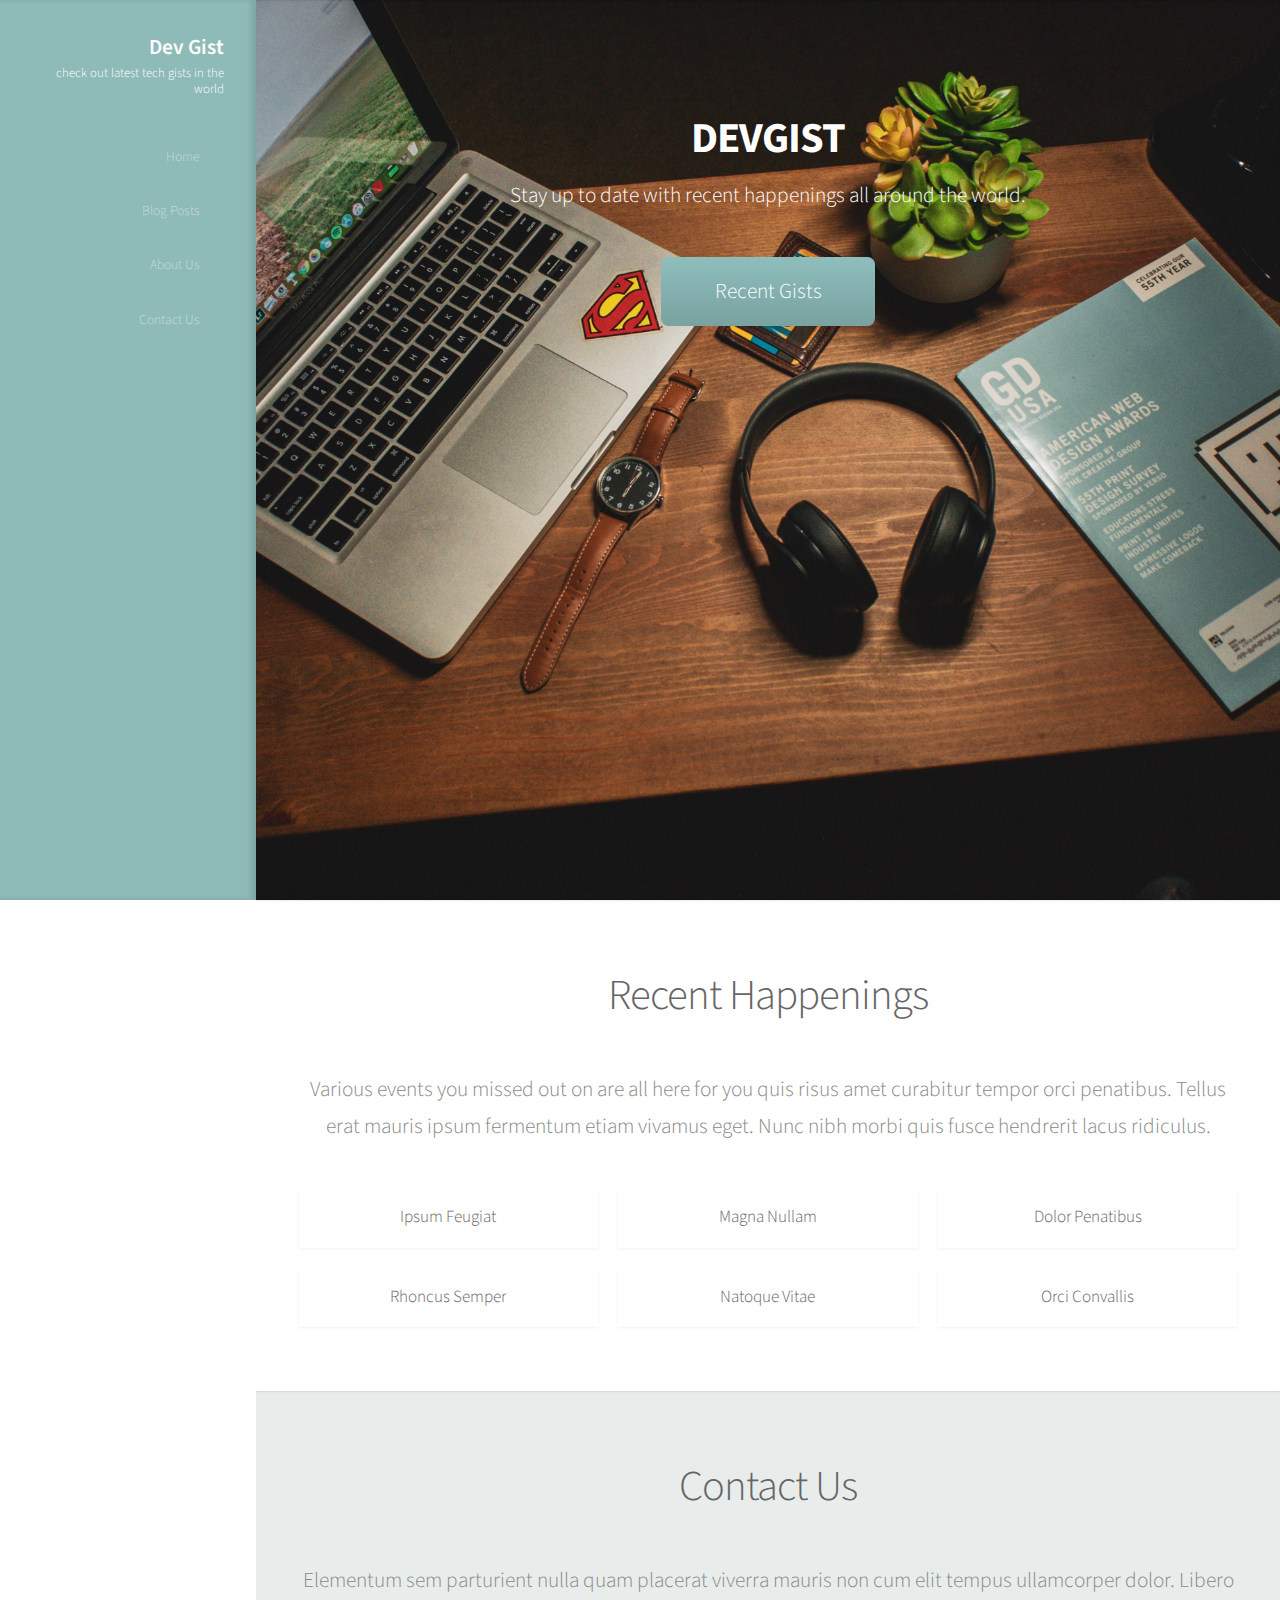
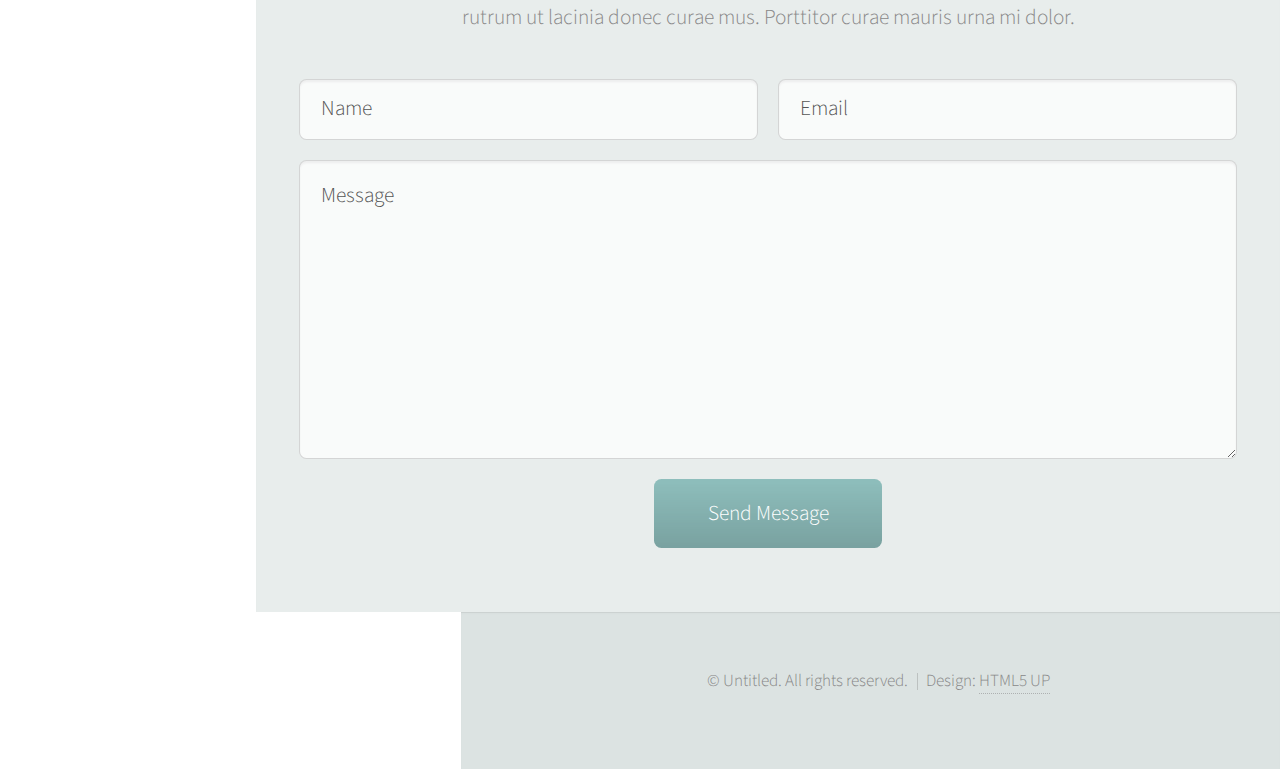
==== commit 89a8eb80: "updated index page" ====
--- a/index.html
+++ b/index.html
@@ -25,7 +25,8 @@
 							<ul>
 								<li><a href="#top" id="top-link"><span class="icon solid fa-home">Home</span></a></li>
 								<li><a href="#portfolio" id="portfolio-link"><span class="icon solid fa-envelope">Blog Posts</span></a></li>
-								<li><a href="#footer" id="about-link"><span class="icon solid fa-user">About Us</span></a></li>
+								<li><a href="#contact" id="about-link"><span class="icon solid fa-user">About Us</span></a></li>
+								<li><a href="#footer" id="about-link"><span class="icon solid fa-th">Contact Us</span></a></li>
 							</ul>
 						</nav>
 
@@ -70,11 +71,10 @@
 						<div class="container">
 
 							<header>
-								<h2>Portfolio</h2>
+								<h2><strong>Recent Happenings</strong></h2>
 							</header>
 
-							<p>Vitae natoque dictum etiam semper magnis enim feugiat convallis convallis
-							egestas rhoncus ridiculus in quis risus amet curabitur tempor orci penatibus.
+							<p>Various events you missed out on are all here for you quis risus amet curabitur tempor orci penatibus.
 							Tellus erat mauris ipsum fermentum etiam vivamus eget. Nunc nibh morbi quis
 							fusce hendrerit lacus ridiculus.</p>
 
@@ -125,6 +125,32 @@
 
 						</div>
 					</section>
+					<section id="contact" class="four">
+						<div class="container">
+
+							<header>
+								<h2>Contact Us</h2>
+							</header>
+
+							<p>Elementum sem parturient nulla quam placerat viverra
+							mauris non cum elit tempus ullamcorper dolor. Libero rutrum ut lacinia
+							donec curae mus. Porttitor curae mauris urna mi dolor.</p>
+
+							<form method="post" action="#">
+								<div class="row">
+									<div class="col-6 col-12-mobile"><input type="text" name="name" placeholder="Name" /></div>
+									<div class="col-6 col-12-mobile"><input type="text" name="email" placeholder="Email" /></div>
+									<div class="col-12">
+										<textarea name="message" placeholder="Message"></textarea>
+									</div>
+									<div class="col-12">
+										<input type="submit" value="Send Message" />
+									</div>
+								</div>
+							</form>
+
+						</div>
+					</section>
 
 		<!-- Footer -->
 			<div id="footer">
--- a/assets/css/main.css
+++ b/assets/css/main.css
@@ -1968,7 +1968,7 @@
 		input[type="reset"]:hover,
 		button:hover,
 		.button:hover {
-			background-color: #9ececc;
+			background-color: #000;
 		}
 
 		input[type="button"]:active,
@@ -1977,6 +1977,10 @@
 		button:active,
 		.button:active {
 			background-color: #7eaeac;
+		}
+
+		.button:hover {
+			background-color: #000;
 		}
 
 /* Item */
@@ -2048,7 +2052,7 @@
 		-webkit-justify-content: space-between;
 		-ms-justify-content: space-between;
 		justify-content: space-between;
-		background: #222629 url("images/overlay.png");
+		background: #8EBAB8 url("images/overlay.png");
 		box-shadow: inset -0.25em 0 0.25em 0 rgba(0, 0, 0, 0.1);
 		color: #fff;
 		height: 100%;
@@ -2158,7 +2162,7 @@
 					#nav ul li a span:before {
 						position: absolute;
 						left: 0;
-						color: #41484c;
+						color: #7A5035;
 						text-align: center;
 						width: 1.25em;
 						line-height: 1.75em;
@@ -2167,11 +2171,11 @@
 				#nav ul li a.active {
 					background: rgba(0, 0, 0, 0.15);
 					box-shadow: inset 0 0 0.25em 0 rgba(0, 0, 0, 0.125);
-					color: #fff;
+					color: #000;
 				}
 
 					#nav ul li a.active span:before {
-						color: #e27689;
+						color: #000;
 					}
 
 /* Footer */
@@ -2216,8 +2220,8 @@
 			padding: 4em 0;
 			box-shadow: inset 0 1px 0 0 rgba(0, 0, 0, 0.05), inset 0 0.1em 0.1em 0 rgba(0, 0, 0, 0.025);
 			text-align: center;
-			background-image: url("images/overlay.png");
-		}
+/*			background-image: url("images/overlay.png");
+*/		}
 
 			#main > section.dark {
 				color: #ddd;
@@ -2252,10 +2256,10 @@
 				background-color: #81918E;
 				background-image: url("../../images/blog5.jpg");
 			}
-
+/*
 			#main > section.two {
 				background-color: #f5fafa;
-			}
+			}*/
 
 			#main > section.three {
 				background-color: #ecf1f1;
@@ -2264,6 +2268,9 @@
 			#main > section.four {
 				background-color: #e8edec;
 			}
+			 #top {
+				height: 100vh !important;
+			 }
 
 /* Wide */
 
@@ -2438,14 +2445,13 @@
 				-webkit-overflow-scrolling: touch;
 				display: block;
 				height: 100%;
-				left: 0;
 				overflow-y: auto;
 				position: fixed;
 				top: 0;
 				width: 275px;
 				z-index: 10002;
 				width: 275px;
-				background: #222729 url("images/overlay.png");
+				background: #8EBAB8 url("images/overlay.png");
 				box-shadow: inset -0.25em 0 0.25em 0 rgba(0, 0, 0, 0.125);
 			}
 
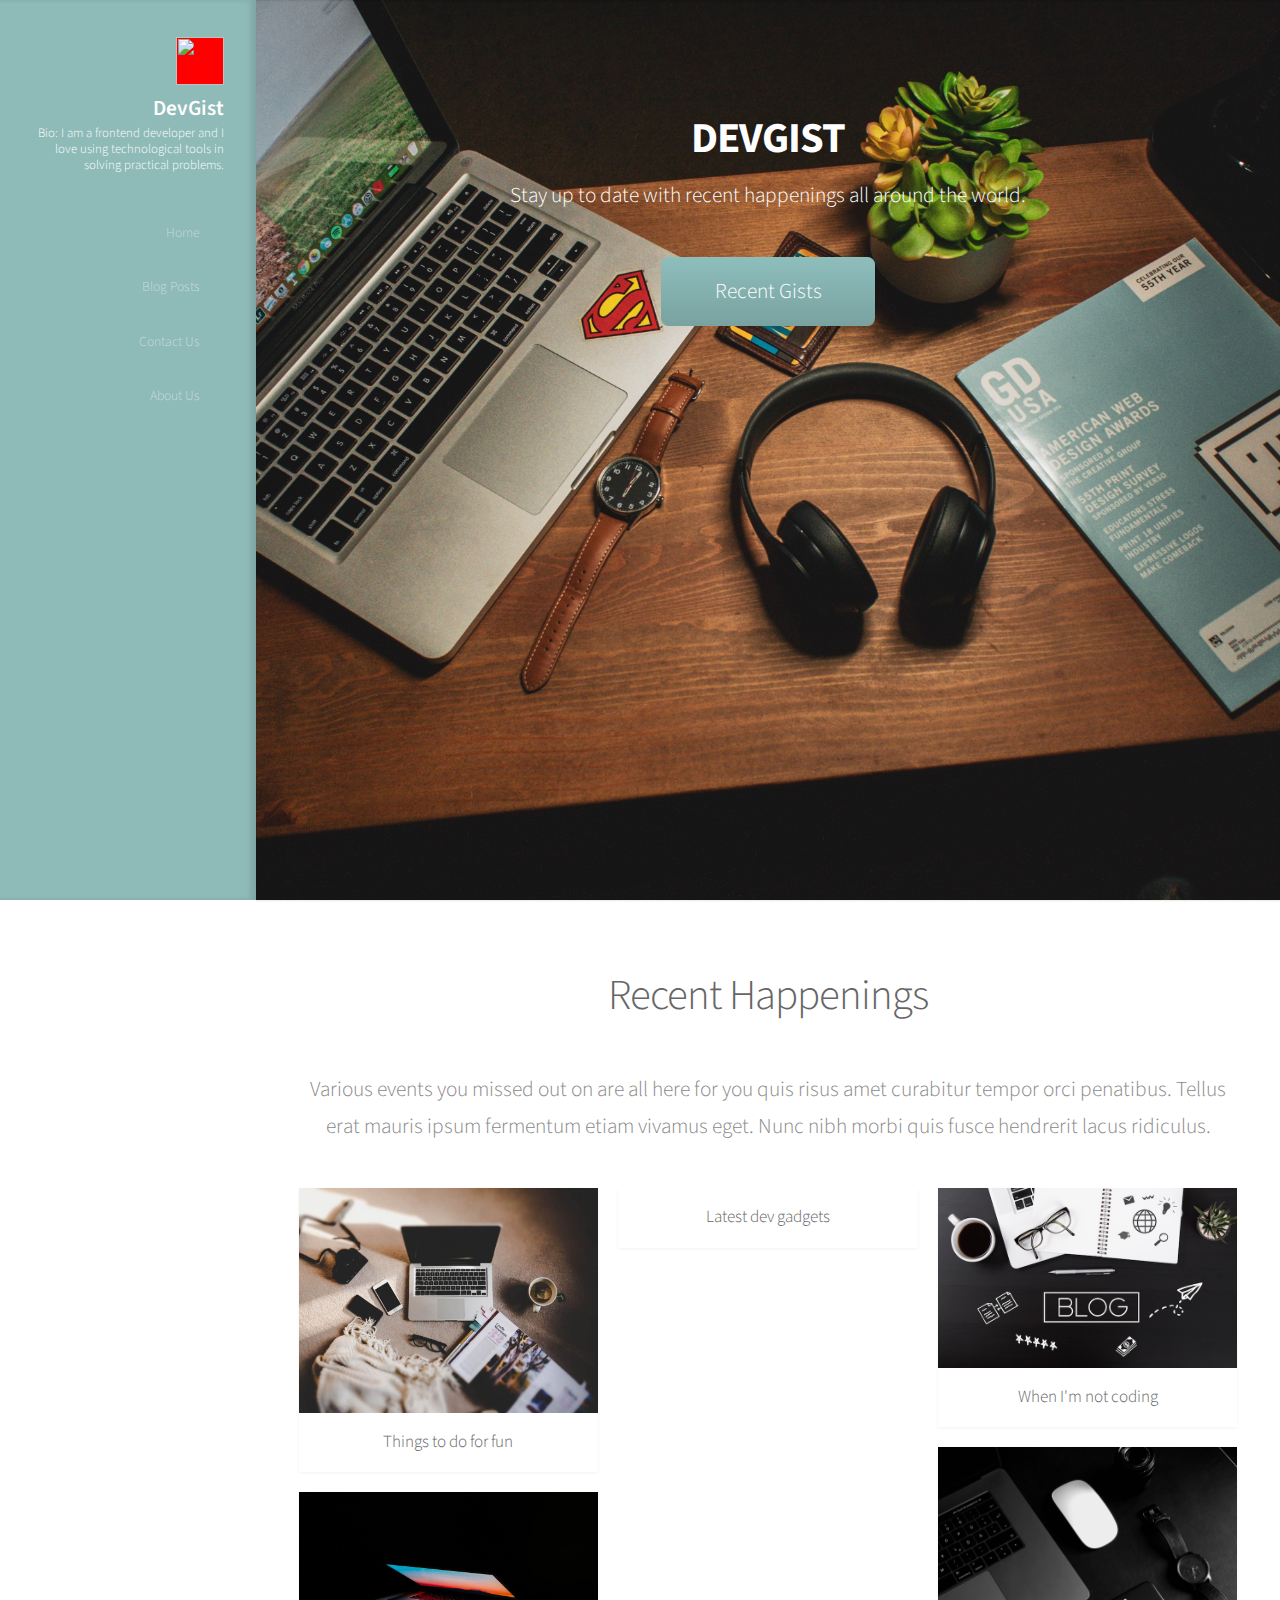
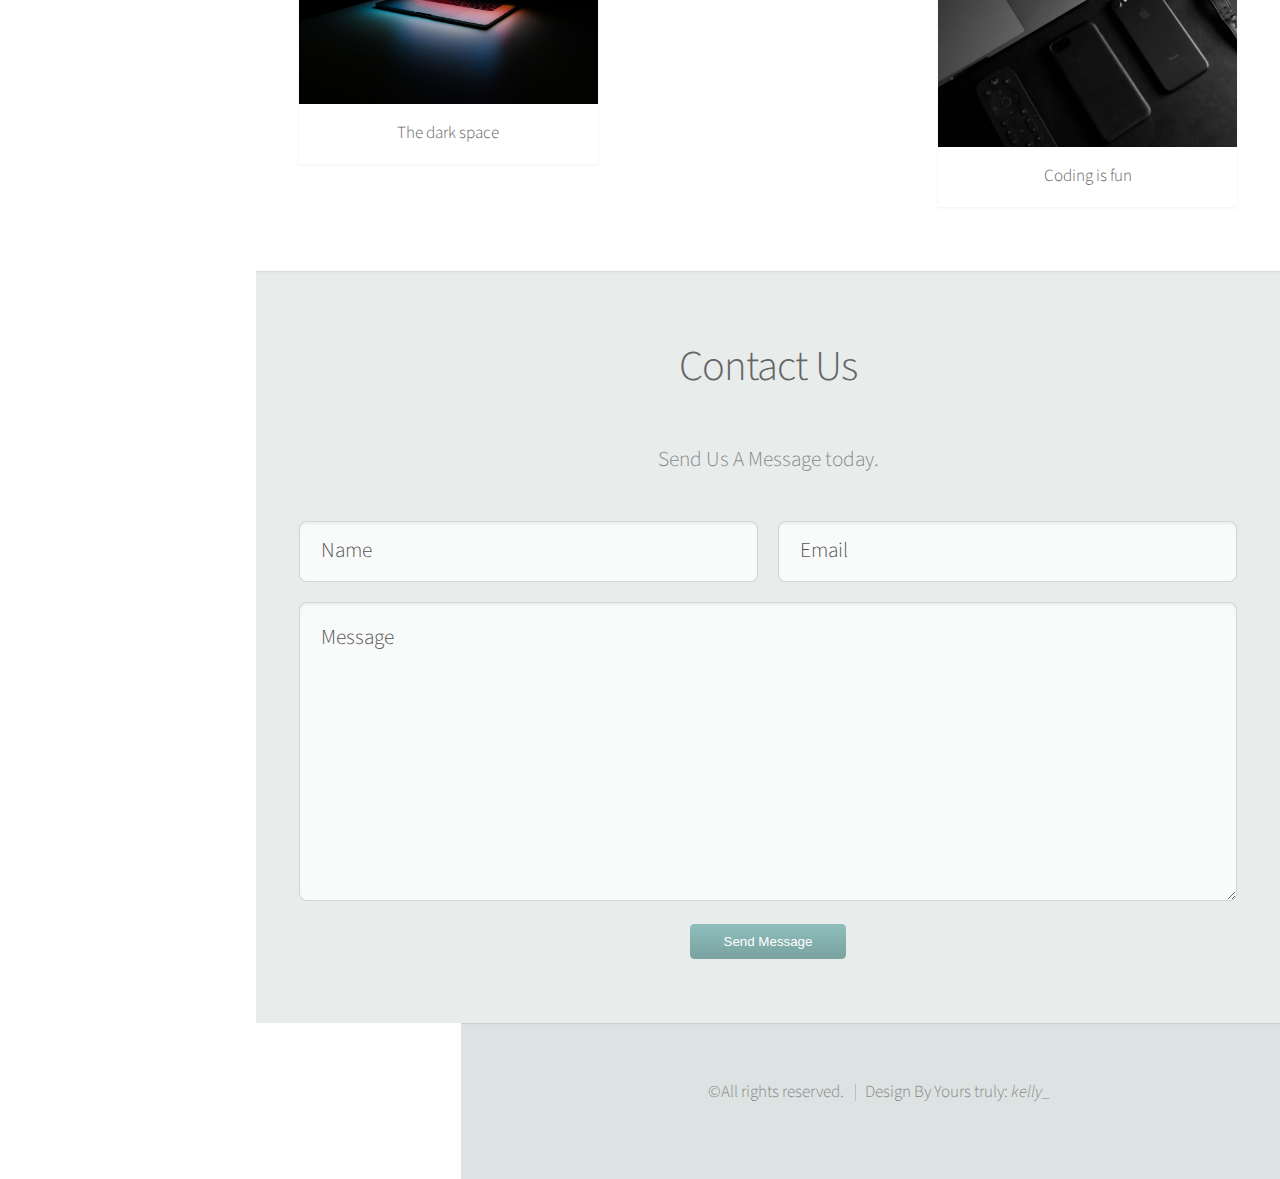
==== commit 248209d0: "updated files" ====
--- a/index.html
+++ b/index.html
@@ -1,9 +1,12 @@
-<!DOCTYPE HTML>
+<!DOCTYPE html>
 <html>
 	<head>
-		<title>Prologue by HTML5 UP</title>
+		<title>devgist.com</title>
 		<meta charset="utf-8" />
 		<meta name="viewport" content="width=device-width, initial-scale=1, user-scalable=no" />
+		 <link rel="stylesheet" href="https://cdnjs.cloudflare.com/ajax/libs/animate.css/4.0.0/animate.min.css">
+		 <!-- CSS only -->
+		<link rel="stylesheet" href="https://stackpath.bootstrapcdn.com/bootstrap/4.5.0/css/bootstrap.min.css" integrity="sha384-9aIt2nRpC12Uk9gS9baDl411NQApFmC26EwAOH8WgZl5MYYxFfc+NcPb1dKGj7Sk" crossorigin="anonymous">
 		<link rel="stylesheet" href="assets/css/main.css" />
 	</head>
 	<body class="is-preload">
@@ -15,9 +18,9 @@
 
 					<!-- Logo -->
 						<div id="logo">
-							<!-- <span class="image avatar48"><img src="images/avatar.jpg" alt="" /></span> -->
-							<h1 id="title">Dev Gist</h1>
-							<p id="smallText">check out latest tech gists in the world</p>
+							<span class="image avatar48"><img src="images/avatar1.jpg" alt="" /></span>
+							<h1 id="title">DevGist</h1>
+							<p id="smallText">Bio: I am a frontend developer and I love using technological tools in solving practical problems.</p>
 						</div>
 
 					<!-- Nav -->
@@ -25,8 +28,8 @@
 							<ul>
 								<li><a href="#top" id="top-link"><span class="icon solid fa-home">Home</span></a></li>
 								<li><a href="#portfolio" id="portfolio-link"><span class="icon solid fa-envelope">Blog Posts</span></a></li>
-								<li><a href="#contact" id="about-link"><span class="icon solid fa-user">About Us</span></a></li>
-								<li><a href="#footer" id="about-link"><span class="icon solid fa-th">Contact Us</span></a></li>
+								<li><a href="#contact" id="about-link"><span class="icon solid fa-user">Contact Us</span></a></li>
+								<li><a href="#footer" id="about-link"><span class="icon solid fa-th">About Us</span></a></li>
 							</ul>
 						</nav>
 
@@ -81,43 +84,37 @@
 							<div class="row">
 								<div class="col-4 col-12-mobile">
 									<article class="item">
-										<a href="#" class="image fit"><img src="images/pic02.jpg" alt="" /></a>
+										<a href="./blog.html" class="image fit"><img src="images/blog2.jpeg" alt="" /></a>
 										<header>
-											<h3>Ipsum Feugiat</h3>
+											<h3>Things to do for fun</h3>
 										</header>
 									</article>
 									<article class="item">
-										<a href="#" class="image fit"><img src="images/pic03.jpg" alt="" /></a>
+										<a href="./blog.html" class="image fit"><img src="images/blog3.jpg" alt="" /></a>
 										<header>
-											<h3>Rhoncus Semper</h3>
+											<h3>The dark space</h3>
 										</header>
 									</article>
 								</div>
 								<div class="col-4 col-12-mobile">
 									<article class="item">
-										<a href="#" class="image fit"><img src="images/pic04.jpg" alt="" /></a>
+										<a href="./blog.html" class="image fit"><img src="images/tallPix1.jpg" alt="" /></a>
 										<header>
-											<h3>Magna Nullam</h3>
-										</header>
-									</article>
-									<article class="item">
-										<a href="#" class="image fit"><img src="images/pic05.jpg" alt="" /></a>
-										<header>
-											<h3>Natoque Vitae</h3>
+											<h3>Latest dev gadgets</h3>
 										</header>
 									</article>
 								</div>
 								<div class="col-4 col-12-mobile">
 									<article class="item">
-										<a href="#" class="image fit"><img src="images/pic06.jpg" alt="" /></a>
+										<a href="./blog.html" class="image fit"><img src="images/blog.jpg" alt="" /></a>
 										<header>
-											<h3>Dolor Penatibus</h3>
+											<h3>When I'm not coding</h3>
 										</header>
 									</article>
 									<article class="item">
-										<a href="#" class="image fit"><img src="images/pic07.jpg" alt="" /></a>
+										<a href="./blog.html" class="image fit"><img src="images/blog4.jpg" alt="" /></a>
 										<header>
-											<h3>Orci Convallis</h3>
+											<h3>Coding is fun</h3>
 										</header>
 									</article>
 								</div>
@@ -132,19 +129,18 @@
 								<h2>Contact Us</h2>
 							</header>
 
-							<p>Elementum sem parturient nulla quam placerat viverra
-							mauris non cum elit tempus ullamcorper dolor. Libero rutrum ut lacinia
-							donec curae mus. Porttitor curae mauris urna mi dolor.</p>
+							<p>Send Us A Message today.</p>
 
 							<form method="post" action="#">
 								<div class="row">
 									<div class="col-6 col-12-mobile"><input type="text" name="name" placeholder="Name" /></div>
-									<div class="col-6 col-12-mobile"><input type="text" name="email" placeholder="Email" /></div>
+									<div class="col-6 col-12-mobile"><input type="email" name="email" placeholder="Email" /></div>
 									<div class="col-12">
 										<textarea name="message" placeholder="Message"></textarea>
 									</div>
 									<div class="col-12">
-										<input type="submit" value="Send Message" />
+
+										<button>Send Message</button>
 									</div>
 								</div>
 							</form>
@@ -157,7 +153,8 @@
 
 				<!-- Copyright -->
 					<ul class="copyright">
-						<li>&copy; Untitled. All rights reserved.</li><li>Design: <a href="http://html5up.net">HTML5 UP</a></li>
+						<li>&copy;All rights reserved.</li>
+						<li>Design By Yours truly: <em>kelly_</em></li>
 					</ul>
 
 			</div>
--- a/assets/css/main.css
+++ b/assets/css/main.css
@@ -1,11 +1,7 @@
 @import url("fontawesome-all.min.css");
 @import url("https://fonts.googleapis.com/css?family=Source+Sans+Pro:300,300italic,400,600");
 
-/*
-	Prologue by HTML5 UP
-	html5up.net | @ajlkn
-	Free for personal and commercial use under the CCA 3.0 license (html5up.net/license)
-*/
+
 
 html, body, div, span, applet, object,
 iframe, h1, h2, h3, h4, h5, h6, p, blockquote,
@@ -32,7 +28,9 @@
 body {
 	line-height: 1;
 }
-
+a, a:hover {
+	list-style: none !important;
+}
 ol, ul {
 	list-style: none;
 }
@@ -2019,6 +2017,9 @@
 			text-transform: none !important;
 			font-family: 'Font Awesome 5 Free';
 			font-weight: 400;
+		}
+		#centerText {
+			text-align: center;
 		}
 
 		.icon:before {
@@ -2178,6 +2179,14 @@
 						color: #000;
 					}
 
+				/*article*/
+
+
+article:hover {
+  transform: scale(1.2);
+  box-shadow: inset 0 1px 0 0 rgba(0, 1 0, 0.05), inset 0 0.1em 0.1em 0 rgba(0, 1, 0, 0.025);
+}
+
 /* Footer */
 
 	#footer {
@@ -2256,10 +2265,6 @@
 				background-color: #81918E;
 				background-image: url("../../images/blog5.jpg");
 			}
-/*
-			#main > section.two {
-				background-color: #f5fafa;
-			}*/
 
 			#main > section.three {
 				background-color: #ecf1f1;
